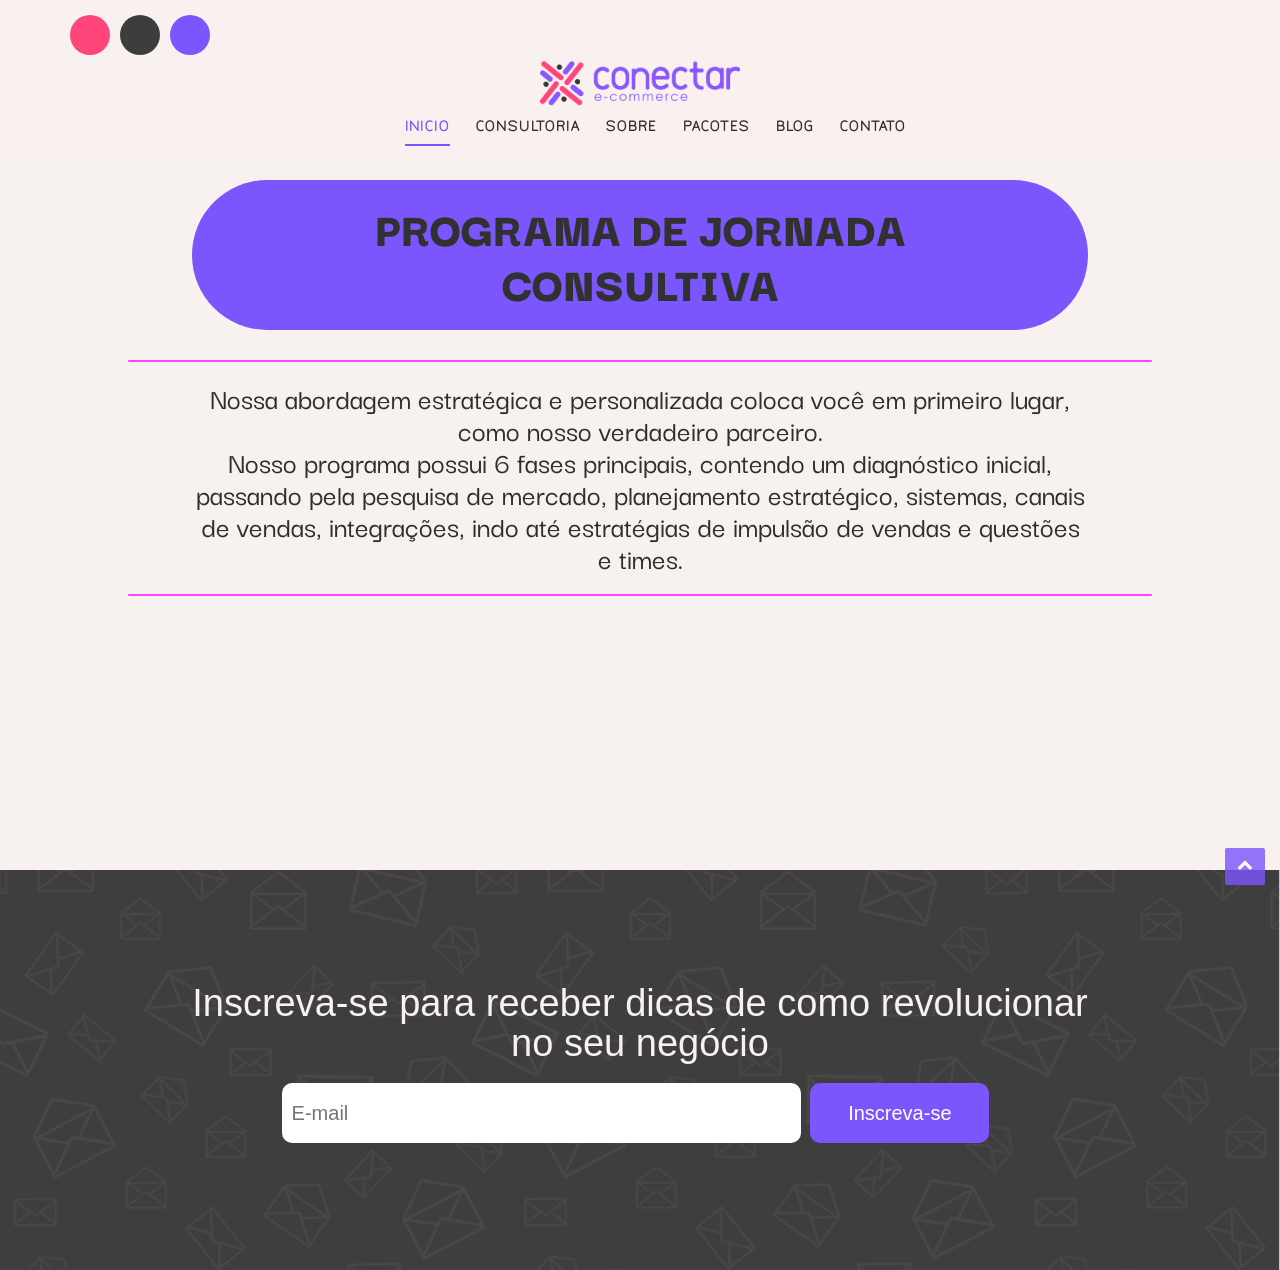
==== consultoria/index.html @ fb86f1a4 "Fist-commit" ====
<!doctype html>
<html lang="en">

<head>
    <meta charset="utf-8">
    <title>Conectar E-Commerce</title>
    <meta content="width=device-width, initial-scale=1.0" name="viewport">
    <meta content="" name="keywords">
    <meta content="" name="description">

    <!-- Favicons -->
    <link href="../img/favicon.png" rel="icon">
    <link href="../img/apple-touch-icon.png" rel="apple-touch-icon">

    <!-- Google Fonts -->
    <link href="../https://fonts.googleapis.com/css?family=Open+Sans:300,400,400i,600,700|Raleway:300,400,400i,500,500i,700,800,900" rel="stylesheet">

    <!-- Bootstrap CSS File -->
    <link href="../lib/bootstrap/css/bootstrap.min.css" rel="stylesheet">

    <!-- Libraries CSS Files -->
    <link href="../lib/nivo-slider/css/nivo-slider.css" rel="stylesheet">
    <link href="../lib/owlcarousel/owl.carousel.css" rel="stylesheet">
    <link href="../lib/owlcarousel/owl.transitions.css" rel="stylesheet">
    <link href="../lib/font-awesome/css/font-awesome.min.css" rel="stylesheet">
    <link href="../lib/animate/animate.min.css" rel="stylesheet">
    <link href="../lib/venobox/venobox.css" rel="stylesheet">

    <!-- Nivo Slider Theme -->
    <link href="../css/nivo-slider-theme.css" rel="stylesheet">

    <!-- Main Stylesheet File -->
    <link href="../css/style.css" rel="stylesheet">

    <!-- Responsive Stylesheet File -->
    <link href="../css/responsive.css" rel="stylesheet">

    <!-- =======================================================
    Theme Name: eBusiness
    Theme URL: https://bootstrapmade.com/ebusiness-bootstrap-corporate-template/
    Author: BootstrapMade.com
    License: https://bootstrapmade.com/license/
  ======================================================= -->
</head>

<body data-spy="scroll" data-target="#navbar-example">

    <div id="preloader"></div>

    <header>
        <!-- header-area start -->
        <div id="sticker" class="header-area">
            <div class="container">
                <div class="row">
                    <div class="col-md-12 col-sm-12" style="padding: 10px; background-color: #f9f1ef;">
                        <div class="bolinha bolinha1"></div>
                        <div class="bolinha bolinha2"></div>
                        <div class="bolinha bolinha3"></div>
                        <!-- Navigation -->
                        <nav class="navbar navbar-default" style="text-align: center;">
                            <!-- Brand and toggle get grouped for better mobile display -->
                            <a class="navbar-brand page-scroll sticky-logo" href="../index.html" style="width: 100%; height: auto; text-align: center; padding: 0px;">
                                <img src="../img/logo.png" alt="" width="200px" style="margin: 0 auto;">
                                <!-- Uncomment below if you prefer to use an image logo -->
                                <!-- <img src="../img/logo.png" alt="" title=""> -->
                            </a>
                            <div class="navbar-header">
                                <button type="button" class="navbar-toggle collapsed" data-toggle="collapse" data-target=".bs-example-navbar-collapse-1" aria-expanded="false">
                                    <span class="sr-only">Toggle navigation</span>
                                    <span class="icon-bar"></span>
                                    <span class="icon-bar"></span>
                                    <span class="icon-bar"></span>
                                </button>
                                <!-- Brand -->
                            </div>
                            <!-- Collect the nav links, forms, and other content for toggling -->
                            <div class="collapse navbar-collapse main-menu bs-example-navbar-collapse-1" id="navbar-example">
                                <ul class="nav navbar-nav navbar-right" style="background-color: #f9f1ef;">
                                    <li class="active">
                                        <a class="page-scroll" href="../">Inicio</a>
                                    </li>
                                    <li>
                                        <a class="page-scroll" href="../consultoria/#consultoria">Consultoria</a>
                                    </li>
                                    <li>
                                        <a class="page-scroll" href="../sobre-nos/#about">Sobre</a>
                                    </li>
                                    <li>
                                        <a class="page-scroll" href="../#pacotes">Pacotes</a>
                                    </li>
                                    <li>
                                        <a class="page-scroll" href="../#blog">Blog</a>
                                    </li>
                                    <li>
                                        <a class="page-scroll" href="../#contact">Contato</a>
                                    </li>
                                </ul>
                            </div>
                            <!-- navbar-collapse -->
                        </nav>
                        <!-- END: Navigation -->
                    </div>
                </div>
            </div>
        </div>
        <!-- header-area end -->
    </header>
    <!-- header end -->

    <a href="../#" class="back-to-top"><i class="fa fa-chevron-up"></i></a>

    <div class="session-1" style="background: none;" id="consultoria">
        <div class="col-12">
            <div class="jornada">PROGRAMA DE JORNADA CONSULTIVA</div>
            <div style="width: 80%; margin: 0 auto; height: 2px; background-color: #fe46fe; border-radius: 10px;"></div>
            <h3 class="desc-2" style="margin-top: 20px; margin-bottom: 20px;">
                Nossa abordagem estratégica e personalizada coloca você em primeiro lugar, como nosso verdadeiro parceiro.
                <br> Nosso programa possui 6 fases principais, contendo um diagnóstico inicial, passando pela pesquisa de mercado, planejamento estratégico, sistemas, canais de vendas, integrações, indo até estratégias de impulsão de vendas e questões
                e times.
            </h3>
            <div style="width: 80%; margin: 0 auto; height: 2px; background-color: #fe46fe; border-radius: 10px;"></div>
        </div>
    </div>
    <div class="footer">
        <div class="content-footer">
            <h2 class="titulo-footer" style="color: #f9f1ef; text-align: center;">
                Inscreva-se para receber dicas de como revolucionar no seu negócio<br>
                <input type="text" name="e-mail" id="e-mail" class="e-mail" placeholder="E-mail">
                <button class="button-footer">Inscreva-se</button>
            </h2>
        </div>
    </div>

    <!-- JavaScript Libraries -->
    <script src="../lib/jquery/jquery.min.js"></script>
    <script src="../lib/bootstrap/js/bootstrap.min.js"></script>
    <script src="../lib/owlcarousel/owl.carousel.min.js"></script>
    <script src="../lib/venobox/venobox.min.js"></script>
    <script src="../lib/knob/jquery.knob.js"></script>
    <script src="../lib/wow/wow.min.js"></script>
    <script src="../lib/parallax/parallax.js"></script>
    <script src="../lib/easing/easing.min.js"></script>
    <script src="../lib/nivo-slider/js/jquery.nivo.slider.js" type="text/javascript"></script>
    <script src="../lib/appear/jquery.appear.js"></script>
    <script src="../lib/isotope/isotope.pkgd.min.js"></script>

    <!-- Contact Form JavaScript File -->
    <script src="../contactform/contactform.js"></script>

    <script src="../js/main.js"></script>
</body>

</html>
---- css/style.css ----
/*
  Theme Name: eBusiness
  Theme URL: https://bootstrapmade.com/ebusiness-bootstrap-corporate-template/
  Author: BootstrapMade.com
  License: https://bootstrapmade.com/license/
*/


/*-----------------------------------------------------------------------------------
   CSS INDEX
  ===================

  1. Theme Default CSS (body, link color, section etc)
  2. Header Area
   2.1 Stick menu Area
  3. About Area
  4.Services Area
  5.Skill Area
  6.Faq Area
  7.Wellcome Area
  8.Team Area
  9.Review Area
  10.Portfolio Area
  11. Pricing Table
  12. Testimonials area
  13. Review Area
  14. Quote area
  15.Footer Area
  16.Home Page-2 Area
  17.Home Page 3  CSS
  18.Blog CSS
  17.Blog Details CSS

-----------------------------------------------------------------------------------*/


/*----------------------------------------*/


/*  1.  Theme default CSS
/*----------------------------------------*/

html,
body {
    height: 100%;
}

.floatleft {
    float: left;
}

.floatright {
    float: right;
}

.alignleft {
    float: left;
    margin-right: 15px;
    margin-bottom: 15px;
}

.alignright {
    float: right;
    margin-left: 15px;
    margin-bottom: 15px;
}

ul.navbar-right {
    width: 100%!important;
    display: flex!important;
    justify-content: center!important;
}

.bolinha {
    width: 40px;
    height: 40px;
    border-radius: 100px;
    margin: 5px;
    float: left;
    z-index: 999;
    position: relative;
}

.bolinha1 {
    background-color: #fe467a;
}

.bolinha2 {
    background-color: #3d3d3d;
}

.bolinha3 {
    background-color: #7b56fc;
}

.jornada {
    background-color: #7b56fc;
    border-radius: 100px;
    padding: 20px 40px;
    color: #313131;
    text-align: center;
    font-size: 5rem;
    font-family: secundaria;
    font-weight: 900;
    margin: 30px 15%;
    line-height: 110%;
}

.aligncenter {
    display: block;
    margin: 0 auto 15px;
}

a:focus {
    outline: 0px solid;
}

img {
    max-width: 100%;
    height: auto;
}

.fix {
    overflow: hidden;
}

p {
    margin: 0 0 15px;
    color: #444;
}

h1,
h2,
h3,
h4,
h5,
h6 {
    font-family: 'Raleway', sans-serif;
    margin: 0 0 15px;
    color: #444;
    font-weight: 500;
}

h1 {
    font-size: 48px;
    line-height: 50px;
}

h2 {
    font-size: 38px;
    line-height: 40px;
}

h3 {
    font-size: 30px;
    line-height: 32px;
}

h4 {
    font-size: 24px;
    line-height: 26px;
}

h5 {
    font-size: 20px;
    line-height: 22px;
}

h6 {
    font-size: 16px;
    line-height: 20px;
}

a {
    transition: all 0.3s ease 0s;
    text-decoration: none;
}

a:hover {
    color: #7b56fc;
    text-decoration: none;
}

a:active,
a:hover {
    outline: 0 none;
}

h1 {
    font-size: 7rem;
}

@font-face {
    font-family: principal;
    src: url(../font/Bookochi\ Regular.otf);
}

@font-face {
    font-family: secundaria;
    src: url(../font/DarkerGrotesque-VariableFont_wght.ttf);
}

body {
    background: #f7f2ef none repeat scroll 0 0;
    color: #444;
    font-family: principal;
    font-size: 14px;
    text-align: left;
    overflow-x: hidden;
    line-height: 22px;
}


/* Back to top button */

.back-to-top {
    position: fixed;
    display: none;
    background: #7b56fc;
    color: #fff;
    padding: 6px 12px 9px 12px;
    font-size: 16px;
    border-radius: 2px;
    right: 15px;
    bottom: 15px;
    transition: background 0.5s;
}

@media (max-width: 768px) {
    .back-to-top {
        bottom: 15px;
    }
}

.back-to-top:focus {
    background: #7b56fc;
    color: #fff;
    outline: none;
}

.back-to-top:hover {
    background: #3cd6ed;
    color: #fff;
}

.clear {
    clear: both;
}

ul {
    list-style: outside none none;
    margin: 0;
    padding: 0;
}

input,
select,
textarea,
input[type="text"],
input[type="date"],
input[type="url"],
input[type="email"],
input[type="password"],
input[type="tel"],
button,
button[type="submit"] {
    -moz-appearance: none;
    box-shadow: none !important;
}

div#preloader {
    position: fixed;
    left: 0;
    top: 0;
    z-index: 99999;
    width: 100%;
    height: 100%;
    overflow: visible;
    background: #fff url('../img/preloader.gif') no-repeat center center;
}

::-moz-selection {
    background: #7b56fc;
    text-shadow: none;
}

::selection {
    background: #7b56fc;
    text-shadow: none;
}

.area-padding {
    padding: 70px 0px 80px;
}

.area-padding-2 {
    padding: 70px 0px 50px;
}

.padding-2 {
    padding-bottom: 90px;
}

.section-headline h2 {
    display: inline-block;
    font-size: 40px;
    font-weight: 600;
    margin-bottom: 70px;
    position: relative;
    text-transform: capitalize;
}

.section-headline h2::after {
    border: 1px solid #333;
    bottom: -20px;
    content: "";
    left: 0;
    margin: 0 auto;
    position: absolute;
    right: 0;
    width: 40%;
}

.sec-head {
    display: inline-block;
    font-size: 17px;
    font-weight: 600;
    margin-bottom: 0;
    padding: 0 0 10px;
    text-transform: uppercase;
    transition: all 0.4s ease 0s;
}


/*--------------------------------*/


/*  2. Header top Area
/*--------------------------------*/

.header-area {
    position: absolute;
    top: 0;
    left: 0;
    width: 100%;
    height: auto;
    background: #f9f1ef;
    z-index: 9;
}

.navbar-header a.navbar-brand {
    display: inline-block;
    height: 70px;
    padding: 15px 0;
}

.main-menu ul.navbar-nav li {
    display: inline-block;
    padding: 0px 13px;
    font-weight: 900;
}

.main-menu ul.navbar-nav li a {
    background: #f9f1ef;
    color: #312d2a;
    font-size: 15px;
    font-weight: 500;
    padding: 10px 0px;
    text-transform: capitalize;
    letter-spacing: 1px;
}

.main-menu ul.navbar-nav li.active>a::after {
    border: 1px solid #7b56fc;
    bottom: 0px;
    content: "";
    left: 0;
    position: absolute;
    width: 100%;
}

.main-menu ul.navbar-nav li.active a:hover {
    background: none;
    color: #7b56fc;
}

.main-menu ul.navbar-nav li.active a:focus {
    color: #7b56fc;
}

.main-menu ul.navbar-nav li a {
    text-transform: uppercase;
}

.main-menu ul.navbar-nav li.active a {
    background: #f9f1ef;
    color: #7b56fc;
    position: relative;
}

.main-menu ul.navbar-nav li a:hover {
    color: #7b56fc;
}

.session-1 {
    background: url(../img/bk_1.png) center no-repeat;
    background-size: cover;
    margin-top: 150px;
    height: 80vh;
    width: 100%;
    display: flex;
}

.lado-esquerdo-1 {
    height: 100%;
    width: 40%;
    justify-content: center;
    display: flex;
    flex-wrap: nowrap;
    flex-direction: column;
    padding: 10px;
}

.titulo-1 {
    color: #fe467a;
    font-family: principal;
}

.titulo-2,
.titulo-sobre-2 {
    color: #7b56fc;
    font-family: principal;
    text-align: center;
    margin-top: 50px;
}

.lado-esquerdo-sobre {
    width: 65%;
    float: left;
}

.lado-direito-sobre {
    width: 35%;
    float: right;
}

.lado-esquerdo-sobre-2 {
    width: 65%;
    float: right;
}

.lado-direito-sobre-2 {
    width: 35%;
    float: left;
}

.titulo-sobre-2 {
    text-decoration: underline black 2px;
}

.desc-1 {
    font-family: secundaria;
    color: #7b56fc;
}

.desc-2 {
    font-family: secundaria;
    color: #312d2a;
    text-align: center;
    margin: 0px 15% 50px 15%;
}

.lado-direito-1 {
    height: 80vh;
    background: url(../img/monitor.png) right no-repeat;
    background-size: 100%;
    width: 60%;
    text-align: center;
}

.lado-direito-1 img {
    width: 100%;
}

.first-cta {
    padding: 10px 30px;
    border: none;
    border-radius: 100px;
    border: solid 2px #fe467a;
    background-color: transparent;
    color: #fe467a;
    font-size: 2.5rem;
    margin-top: 20px;
}

.session-3 {
    height: 80vh;
    width: 100%;
    background: url(../img/bk_3.png) no-repeat center;
    background-size: cover;
    display: flex;
    justify-content: center;
}

.lado-esquerdo-3 {
    background: url(../img/bk_3_esquerda.png) no-repeat right center;
    background-size: 98%;
    width: 40%;
    float: left;
    height: 100%;
}

.lado-direito-3 {
    width: 60%;
    float: right;
    height: 100%;
    display: flex;
    justify-content: center;
    align-items: center;
    flex-direction: column;
}

.titulo-3 {
    text-align: left;
    color: #7b56fc;
    font-family: principal;
    margin-top: 30px;
}

.desc-3 {
    text-align: justify;
    color: #fefefe;
    margin-top: 20px;
    line-height: 200%;
    padding: 0px 20px 0px 0px;
}

.session-4 {
    background: url(../img/bk_4.png) center no-repeat;
    background-size: cover;
}

.footer {
    height: 400px;
    background: url(../img/bk_6.png) center no-repeat;
    background-size: cover;
    display: flex;
    align-items: center;
    justify-content: center;
}

.content-footer {
    width: 70%;
    margin: 0px 15%;
}

.e-mail {
    border-radius: 10px;
    border: none;
    padding: 10px;
    font-size: 20px;
    width: 58%;
    margin-left: 10%;
    float: left;
    margin-top: 20px;
}

.button-footer {
    background-color: #7b56fc;
    padding: 10px 30px;
    font-size: 20px;
    margin-top: 20px;
    color: white;
    border: none;
    border-radius: 10px;
    margin-right: 10%;
    width: 20%;
}

.navbar {
    border: medium none;
    margin-bottom: 0;
}

.navbar-default {
    background: #f9f1ef;
}

.main-menu ul.navbar-default .navbar-nav>.active>a,
.navbar-default .navbar-nav>.active>a:hover,
.navbar-default .navbar-nav>.active>a:focus {
    background: none;
    color: #333;
}

.navbar-default .navbar-toggle {
    background: #f9f1ef;
    border: 312d2aum none;
    border-radius: 0;
    padding: 25px 0px;
}

.navbar-default .navbar-nav>li>a:hover,
.navbar-default .navbar-nav>li>a:focus {
    background-color: transparent;
    color: #fff;
}

.navbar-default .navbar-toggle:hover,
.navbar-default .navbar-toggle:focus {
    background: none;
}

.navbar-default .navbar-toggle .icon-bar {
    background-color: #7b56fc;
    width: 30px;
    height: 2px;
}

.top-right.text-right {
    float: right;
    position: relative;
    top: 24px;
    margin-left: 20px;
}

.top-right.text-right>li {
    float: right;
    margin: 0px 8px;
}

.top-right.text-right li a {
    color: #fff;
}

.main-menu .dropdown ul {
    background: #000;
}

.main-menu .dropdown ul li {
    display: block;
}


/*--------------------------------*/


/* 2.1. Stick menu
/*--------------------------------*/

.header-area.stick {
    background-color: #f9f1ef;
    position: fixed;
    top: 0;
    width: 100%;
    z-index: 1000;
    margin-top: -55px;
}

.stick .navbar-header a.navbar-brand {
    display: inline-block;
    height: 90px;
}

.stick .navbar-brand>img {
    margin-top: 15px!important;
}

.stick .navbar-brand.sticky-logo>img {
    display: block;
}

.sticky-logo h1 {
    color: #fff;
    padding: 0;
    margin: 0;
    font-size: 36px;
    font-weight: bold;
    line-height: 1;
}

.sticky-logo h1 span {
    color: #7b56fc;
}

.stick .main-menu ul.navbar-nav li.active>a::after {
    border: 1px solid #7b56fc;
    bottom: 0px;
    content: "";
    left: 0;
    position: absolute;
    width: 100%;
}

.stick .main-menu ul.nav>li>a:hover {
    color: #fff;
}

.stick .main-menu ul.navbar-nav li.active a {
    background: #f9f1ef;
    color: #7b56fc;
    position: relative;
}

.stick .mainmenu ul#nav>li:hover>a,
.stick .mainmenu ul#nav li .mega-menu,
.stick .mainmenu ul#nav li ul.sub-menu {
    background-color: #f5f5f5;
    color: #fff;
    outline: medium none;
}

.stick .mainmenu ul#nav li:hover ul.sub-menu li a:hover,
.mainmenu ul#nav li .mega-menu span>a:hover,
.stick .mainmenu ul#nav li .mega-menu-shop a.mega-menu-title:hover {
    color: #fff;
}

.stick .logo {
    height: 20px;
}

.stick .logo a {
    margin-top: 0px;
}

.stick .main-menu ul.nav>li>a {
    color: #312d2a;
    line-height: 22px;
    padding: 24px 0px;
    text-transform: capitalize;
    letter-spacing: 1px;
}

.stick .navbar-default .navbar-toggle .icon-bar {
    background-color: #fff;
    width: 30px;
    height: 2px;
}

.stick .navbar-default .navbar-toggle {
    padding: 10px 0px;
}


/*------------------------------
  3. About Area
--------------------------------*/

.about-area {
    background-color: #f9f9f9;
}

.single-well>a {
    display: block;
}

.single-well ul li {
    color: #444;
    display: block;
    padding: 5px 0;
}

.single-well ul li i {
    color: #7b56fc;
    padding-right: 10px;
    font-size: 12px;
}

.single-well p {
    color: #444;
}


/*--------------------------------*/


/* 4.Services Area
/*--------------------------------*/

.services-icon {
    color: #444;
    display: inline-block;
    font-size: 36px;
    line-height: 36px;
    margin-bottom: 20px;
}

.section-headline.services-head>h2 {
    margin-bottom: 25px;
}

.services-details {
    padding-top: 40px;
    transition: all 0.5s ease 0s;
}

.services-details:hover h4,
.services-details:hover .services-icon {
    color: #7b56fc;
}

.row.second-row {
    margin-top: 40px;
}

.section-head>h2 {
    color: #333;
}

.single-services>h4 {
    color: #444;
    font-size: 24px;
    font-weight: 500;
}

.single-services>p {
    color: #333;
    font-size: 14px;
}


/*----------------------------------------
  5.Skill Area
----------------------------------------*/

.our-skill-area {
    position: relative;
}

.our-skill-area {
    background: rgba(248, 248, 248, 0.8) url("../img/background/bg1.jpg") no-repeat fixed center top / cover;
}

.test-overly {
    background: rgba(0, 0, 0, 0.80);
    position: absolute;
    width: 100%;
    height: 100%;
}

.progress-h4 {
    color: #fff;
    font-weight: 500;
}


/*----------------------------------------
  6.Faq Area
----------------------------------------*/

.faq-details .panel-heading {
    padding: 0;
}

.panel-default>.panel-heading {
    background-color: transparent;
    border: medium none;
    color: #333;
}

.faq-details h4.check-title a {
    color: #333;
    display: block;
    font-weight: 700;
    letter-spacing: 2px;
    margin-left: 40px;
    padding: 6px 10px;
    text-decoration: none;
}

.panel-body {
    padding: 15px 15px 0px 50px;
}

.faq-details h4.check-title {
    color: #444;
    font-size: 18px;
    font-weight: 500;
    margin-bottom: 0;
}

.faq-details a span.acc-icons {
    position: relative;
}

.faq-details a span.acc-icons::before {
    color: #333;
    content: "";
    font-family: fontawesome;
    font-size: 24px;
    height: 40px;
    left: -51px;
    line-height: 39px;
    position: absolute;
    text-align: center;
    top: -10px;
    width: 42px;
}

.faq-details h4.check-title a.active,
.faq-details a.active span.acc-icons::before {
    color: #7b56fc;
}

.faq-details a.active span.acc-icons::before {
    content: "";
    font-family: fontawesome;
    font-size: 24px;
    height: 40px;
    left: -51px;
    line-height: 39px;
    position: absolute;
    text-align: center;
    top: -10px;
    width: 42px;
}

.second-row {
    margin-top: 30px;
}

.event-content.head-team h4 {
    background: transparent none repeat scroll 0 0;
    color: #333;
    padding: 30px 0 10px;
    font-weight: 500;
    text-transform: capitalize;
}

.tab-menu .nav-tabs>li>a:hover {
    border-color: #eee #eee #ddd;
}

.tab-menu {
    display: block;
    text-align: center;
}

.tab-menu ul.nav {
    margin: 0;
    padding: 0;
}

.tab-menu ul.nav li {
    border: medium none;
    display: inline-block;
}

.tab-content {
    border: 1px solid #ccc;
    padding: 0 15px 15px;
}

.tab-menu ul.nav li a {
    background: #f9f1ef;
    border-312d2as: 0;
    color: #444;
    display: block;
    font-weight: 500;
    margin-right: 5px;
    padding: 10px 20px;
    font-family: raleway;
    font-size: 18px;
}

.tab-menu ul li.active a,
.tab-menu ul li.hover a,
.tab-menu ul li.focus a {
    border-bottom: 1px solid #fff;
    color: #7b56fc !important;
}

.tab-menu .nav-tabs {
    border-bottom: none;
}

.tab-main-img a {
    position: relative;
    display: block;
}

.tab-main-img a:hover span.events-offer {
    height: 20%;
}

.tab-main-img a span.events-offer {
    background: rgba(0, 0, 0, 0.8) none repeat scroll 0 0;
    bottom: 0;
    color: #fff;
    content: "";
    font-size: 20px;
    font-weight: 700;
    height: 0%;
    left: 0;
    line-height: 70px;
    padding: 0;
    position: absolute;
    text-align: left;
    transition: all 0.5s ease 0s;
    width: 100%;
    padding: 0px 10px;
}


/*----------------------------------------
 7.Wellcome Area Css
----------------------------------------*/

.wellcome-area {
    background: rgba(248, 248, 248, 0.8) url("../img/background/bg1.jpg");
    background-size: cover;
    background-position: center top;
    background-repeat: no-repeat;
    background-attachment: fixed;
}

.well-bg {
    position: relative;
}

.wellcome-text {
    margin: 70px 0;
    padding: 30px 40px;
}

.well-text>h2 {
    color: #fff;
    font-size: 44px;
    font-weight: 500;
    line-height: 50px;
}

.well-text p {
    font-size: 18px;
    font-style: italic;
    color: #fff;
}

.wellcome-text .section-headline p {
    margin-bottom: 0;
}

.subs-feilds {
    border: 1px solid #fff;
    display: inline-block;
    height: 52px;
    margin-top: 30px;
    width: 60%;
    border-radius: 30px;
    overflow: hidden;
}

.suscribe-input input {
    background: transparent none repeat scroll 0 0;
    border: medium none;
    color: #fff;
    float: left;
    font-size: 15px;
    line-height: 24px;
    padding: 11px 15px;
    width: 70%;
    height: 50px;
}

.suscribe-input button {
    background: #7b56fc none repeat scroll 0 0;
    border: medium none;
    border-radius: 0 20px 20px 0;
    color: #fff;
    float: left;
    font-size: 20px;
    font-weight: 700;
    padding: 14px 20px;
    width: 30%;
}

.suscribe-input button:hover {
    background: #fff none repeat scroll 0 0;
    color: #7b56fc;
}


/*----------------------------------------
 8.Team Area Css
----------------------------------------*/

.team-member {
    background: rgba(0, 0, 0, 0.65) none repeat scroll 0 0;
    display: block;
    margin-right: -15px;
    padding: 10px;
    position: relative;
    overflow: hidden;
}

.team-member::before {
    background: rgba(0, 0, 0, 0) url("../img/team/team01.jpg") repeat scroll 0 0;
    content: "";
    display: block;
    height: 100%;
    left: 0;
    margin-right: -15px;
    padding: 10px;
    position: absolute;
    top: 0;
    width: 100%;
    z-index: -1;
    background-repeat: no-repeat;
    background-size: cover;
    background-position: top center;
    transition: 5s;
    transform: scale(1);
}

.team-member:hover.team-member::before {
    transform: scale(1.2);
}

.single-team-member {
    border: 1px solid #ddd;
}

.team-left-text h4 {
    color: #fff;
    font-size: 30px;
    font-weight: 700;
    text-transform: uppercase;
}

.team-left-text p {
    color: #fff;
    font-size: 17px;
    line-height: 26px;
}

.email-news {
    display: block;
    margin: 30px 0;
    overflow: hidden;
    text-align: center;
    width: 100%;
}

.email-news .email_button input {
    background: #f9f1ef;
    border: 312d2asolid #fff;
    color: #fff;
    float: left;
    font-size: 13px;
    padding: 8px;
    width: 81%;
}

.email-news .email_button>button {
    background: #f9f1ef;
    border: 312d2asolid #fff;
    color: #fff;
    float: left;
    font-size: 16px;
    padding: 8px 12px;
    text-align: center;
}

.email-news .email_button>button:hover {
    background: #7b56fc;
    border: 1px solid #fff;
    color: #fff;
}

.team-left-icon ul li {
    display: inline-block;
}

.team-left-icon ul li a:hover {
    color: #7b56fc;
    background: #fff;
    border: 2px solid #fff;
}

.team-left-icon ul li a {
    border: 2px solid #fff;
    color: #fff;
    display: block;
    font-size: 16px;
    height: 40px;
    line-height: 37px;
    margin: 0 3px;
    width: 40px;
}

.team-member-carousel .single-team-member {
    overflow: hidden;
    width: 100%;
}

.single-team-member:hover .team-img a:after {
    opacity: 1;
}

.single-team-member:hover .team-social-icon {
    top: 45%;
    opacity: 1;
}

.team-img {
    position: relative;
}

.team-img>a {
    display: block;
}

.team-img>a::after {
    background: rgba(0, 0, 0, 0.70);
    bottom: 0;
    content: "";
    height: 100%;
    left: 0;
    position: absolute;
    transition: all 0.5s ease 0s;
    width: 100%;
    opacity: 0;
}

.team-social-icon {
    left: 50%;
    margin-left: -61px;
    opacity: 0;
    position: absolute;
    top: 30%;
    transition: 1.3s;
}

.team-social-icon ul li {
    display: inline-block;
}

.team-social-icon ul li a {
    border: 1px solid #fff;
    border-radius: 50%;
    color: #fff;
    display: block;
    font-size: 14px;
    height: 34px;
    line-height: 35px;
    margin: 0 3px;
    width: 34px;
}

.team-social-icon ul li a:hover {
    color: #fff;
    border: 1px solid #7b56fc;
    background: #7b56fc;
}

.team-content {
    padding: 10px 0px;
}

.team-content>h4,
.team-content>p {
    color: #444;
    margin-bottom: 5px;
}

.team-content.head-team p {
    margin-bottom: 0;
}

.team-left-icon.text-center {
    margin-bottom: 20px;
}

.head-team h4 {
    display: inline-block;
    font-size: 25px;
    font-weight: 600;
    padding-bottom: 10px;
    text-transform: uppercase;
}


/*--------------------------------*/


/*  9.review Area
/*--------------------------------*/

.reviews-area {
    background: url(../img/background/bg1.jpg);
    overflow: hidden;
    background-repeat: no-repeat;
    background-size: cover;
    background-position: top center;
    background-attachment: fixed;
    width: 100%;
    height: auto;
    position: relative;
}

.work-left-text {
    background: #7b56fc none repeat scroll 0 0;
}

.work-left-text {
    width: 50%;
}

.work-right-text {
    background: rgba(0, 0, 0, 0.8) none repeat scroll 0 0;
    float: right;
    height: 100%;
    overflow: hidden;
    padding: 71px 0;
    width: 50%;
    position: absolute;
    right: 0;
    top: 0;
}

.work-right-text h2 {
    color: #fff;
    text-transform: uppercase;
    font-size: 24px;
}

.work-right-text h5 {
    color: #fff;
    font-size: 18px;
    font-weight: 700;
    line-height: 34px;
    text-transform: uppercase;
}

.work-right-text .sus-btn {
    margin-left: 0;
    margin-top: 20px;
}

.single-awesome-4 {
    display: block;
    float: left;
    overflow: hidden;
    width: 33.33%;
}

.single-awesome-4 .add-actions {
    padding: 10px 20px;
}


/*----------------------------------------
 10.Portfolio Area Css
----------------------------------------*/

.pst-content {
    padding-left: 10px;
}

.project-menu {
    margin-bottom: 40px;
    text-align: center;
}

.project-menu li {
    display: inline-block;
}

.project-menu li a {
    background: #fff none repeat scroll 0 0;
    border: 1px solid #444;
    border-radius: 20px;
    color: #444;
    cursor: pointer;
    display: inline-block;
    font-size: 14px;
    font-weight: 500;
    margin: 0 4px;
    padding: 6px 15px;
    text-transform: capitalize;
    transition: all 0.3s ease 0s;
}

.project-menu li a.active,
.project-menu li a:hover {
    border-color: #7b56fc;
    background: #7b56fc;
    color: #fff;
    text-decoration: none;
}

.single-awesome-portfolio {
    float: left;
    overflow: hidden;
    padding: 15px;
    width: 25%;
    position: relative;
}

.single-awesome-project {
    overflow: hidden;
    margin-bottom: 30px;
}

.first-item {
    margin-bottom: 30px;
}

.awesome-img {
    display: block;
    width: 100%;
    height: 100%;
    position: relative;
}

.awesome-img>a {
    display: block;
    position: relative;
}

.single-awesome-project:hover .awesome-img>a::after {
    opacity: 1;
}

.single-awesome-project:hover .add-actions {
    opacity: 1;
    bottom: 0;
}

.awesome-img>a::after {
    background: rgba(0, 0, 0, 0.7) none repeat scroll 0 0;
    content: "";
    height: 100%;
    left: 0;
    position: absolute;
    top: 0;
    width: 100%;
    opacity: 0;
    transition: 0.4s;
}

.add-actions {
    background: rgba(0, 0, 0, 0.6) none repeat scroll 0 0;
    bottom: 30px;
    display: block;
    height: 100%;
    left: 0;
    opacity: 0;
    overflow: hidden;
    padding: 10px 15px;
    position: absolute;
    transition: all 0.4s ease 0s;
    width: 100%;
}

.project-dec {
    display: block;
    height: 100%;
    width: 100%;
}

.project-dec a {
    display: block;
    height: 100%;
    width: 100%;
}

.project-dec h4 {
    margin-bottom: 5px;
}

.project-dec h4:hover {
    color: #fff;
}

.project-dec h4 {
    color: #ddd;
    font-size: 24px;
    margin-top: -45px;
    padding-top: 50%;
    text-decoration: none;
    text-transform: uppercase;
    font-weight: 800;
}

.project-dec span {
    color: #ddd;
    font-size: 13px;
}

.project-action-btn {
    display: block;
    height: 100%;
    text-align: center;
    transition: all 1s ease 0s;
    width: 100%;
}

.project-action-btn li {
    display: block;
    height: 100%;
    width: 100%;
}

.project-action-btn li a {
    display: block;
    height: 100%;
    width: 100%;
}


/*----------------------------------------*/


/* 11. Pricing Area
/*----------------------------------------*/

.pricing-area {
    background: rgba(0, 0, 0, 0.02) none repeat scroll 0 0;
}

.pri_table_list {
    border: 1px solid #ccc;
    text-align: center;
    transition: all 0.4s ease 0s;
    background: #fff;
}

.pri_table_list h3 span {
    font-size: 16px;
}

.pri_table_list ol li {
    border-bottom: 1px solid #ccc;
    color: #666;
    padding: 12px 15px;
    position: relative;
    text-align: left;
}

.pri_table_list li.check.cross::after {
    content: "\f00d";
    font-family: fontawesome;
    font-size: 14px;
    position: absolute;
    right: 50px;
    top: 12px;
    color: indianred;
}

.pri_table_list li.check::after {
    content: "\f00c";
    font-family: fontawesome;
    font-size: 14px;
    position: absolute;
    right: 50px;
    top: 12px;
    color: #7b56fc;
}

.pri_table_list button {
    background: #444 none repeat scroll 0 0;
    border: 1px solid #444;
    color: #fff;
    margin-bottom: 25px;
    padding: 10px 35px;
    text-transform: uppercase;
    transition: all 0.4s ease 0s;
    border-radius: 30px;
}

.pri_table_list>h3 {
    color: #333;
    font-size: 24px;
    font-weight: 700;
    line-height: 25px;
    padding: 30px 0 20px;
    text-transform: uppercase;
    transition: all 0.4s ease 0s;
}

.pri_table_list ol {
    list-style: outside none none;
    margin: 0;
    padding: 0 0 25px;
}

.pri_table_list.active {
    transition: all 0.4s ease 0s;
    position: relative;
    overflow: hidden;
}

.saleon {
    background: #7b56fc none repeat scroll 0 0;
    color: #fff;
    font-size: 13px;
    font-weight: 700;
    left: -26px;
    padding: 2px 25px;
    position: absolute;
    text-transform: uppercase;
    top: 16px;
    transform: rotate(-45deg);
    -webkit-transform: rotate(-45deg);
    -ms-transform: rotate(-45deg);
    -o-transform: rotate(-45deg);
    -moz-transform: rotate(-45deg);
}

.pri_table_list>button:hover {
    background-color: #fff;
    border: 1px solid #333;
    color: #333;
}

.active>h3 {
    background: #f5f5f5 none repeat scroll 0 0;
    color: #333;
    transition: all 0.4s ease 0s;
}

.active>button {
    background: #7b56fc none repeat scroll 0 0;
    border: 1px solid #7b56fc;
    color: #fff;
    transition: 0.4s;
}

.active>button:hover {
    background: #333 none repeat scroll 0 0;
    border: 1px solid #333;
    color: #fff;
    transition: 0.4s;
}


/*----------------------------------------
 12.Testimonial Area Css
----------------------------------------*/

.testimonials-area {
    background: rgba(0, 0, 0, 0) url("../img/background/slider1.jpg") no-repeat fixed center top / cover;
    height: auto;
    width: 100%;
}

.testi-inner {
    position: relative;
    width: 100%;
    height: auto;
    z-index: 1;
}

.testi-overly {
    background: rgba(0, 0, 0, 0.7) none repeat scroll 0 0;
    height: 100%;
    left: 0;
    position: absolute;
    top: 0;
    width: 100%;
    z-index: -1;
}

.quate {
    border: 1px dotted #fff;
    border-radius: 50%;
    color: #fff;
    display: inline-block;
    font-size: 24px;
    height: 70px;
    line-height: 70px;
    width: 70px;
}

.quate:hover {
    color: #fff;
}

.testi-img img {
    border: 1px dotted rgba(0, 0, 0, 0.05);
    border-radius: 2px;
    height: 80px;
    margin: 0 auto;
    padding: 5px;
    transition: background 0.6s ease-out 0s;
    width: 80px !important;
}

.testi-text p {
    color: #fff;
    font-size: 16px;
    line-height: 1.5em;
    margin: 20px 0;
    letter-spacing: 1px;
}

.testi-text h6 {
    color: #fff;
    font-size: 20px;
}

.testimonial-carousel.owl-carousel.owl-theme .owl-controls .owl-dots div.owl-dot>span {
    background: #fff none repeat scroll 0 0;
    display: inline-block;
    height: 8px;
    width: 8px;
    -moz-transition: 0.4s;
    -webkit-transition: 0.4s;
    -o-transition: 0.4s;
    -ms-transition: 0.4s;
    transition: 0.4s;
    border-radius: 50%;
}

.testimonial-carousel.owl-carousel.owl-theme .owl-controls .owl-dots {
    bottom: -30px;
    display: block;
    left: 50%;
    margin-left: -20px;
    position: absolute;
}

.testimonial-content {
    margin-bottom: 15px;
}

.testimonial-carousel.owl-carousel.owl-theme .owl-controls .owl-dots div.owl-dot {
    display: inline-block;
    margin: 0 3px;
}

.testimonial-carousel.owl-carousel.owl-theme .owl-controls .owl-dots div.owl-dot.active span {
    background: #7b56fc;
}

.testi-text.text-center>h6 {
    color: #fff;
    font-size: 20px;
    font-weight: 700;
    text-transform: uppercase;
}

.guest-rev {
    color: #ddd;
    font-size: 16px;
}

.guest-rev>a {
    color: #7b56fc;
    font-size: 14px;
}

.navbar-default .navbar-toggle {
    border: none;
}


/*---------------RESPONSIVO-----------------*/

@media (max-width: 768px) {
    .navbar-right {
        float: right!important;
        margin-right: -15px!important;
    }
    .navbar-brand {
        width: 80%!important;
        margin-top: 10px;
    }
    .bolinha {
        display: none;
    }
    .nav.navbar-nav.navbar-right,
    .stick .nav.navbar-nav.navbar-right {
        flex-wrap: wrap;
        background-color: #f9f1ef;
    }
}
---- css/responsive.css ----
@media (min-width: 1920px) {
  .work-right-text {
    padding: 150px 150px;
  }
}

/* Normal desktop :992px. */

@media (min-width: 992px) and (max-width: 1169px) {
  .slider-content {
    padding: 146px 0;
  }
  .work-right-text {
    padding: 40px 0;
  }
  .work-right-text h2 {
    font-size: 18px;
    line-height: 28px;
  }
}

/* Tablet desktop :768px. */

@media (min-width: 768px) and (max-width: 991px) {
  .main-menu ul.navbar-nav li {
    display: inline-block;
    padding: 0 8px;
  }
  .layer-1-1 h2 {
    font-size: 24px;
  }
  .layer-1-2 h1 {
    font-size: 31px;
    line-height: 38px;
    padding: 0px 30px;
  }
  .stick .main-menu ul.navbar-nav li a {
    padding: 24px 0px;
  }
  .tab-menu ul.nav li a {
    padding: 10px 16px;
  }
  .suscribe-input input {
    width: 60%;
  }
  .suscribe-input button {
    width: 40%;
  }
  .team-content.text-center>h4 {
    font-size: 20px;
  }
  .sus-btn {
    margin-left: 0;
  }
  .suscribe-text h3 {
    font-size: 16px;
    padding-right: 20px;
  }
  .work-right-text h5 {
    font-size: 14px;
    line-height: 22px;
  }
  .work-right-text {
    padding: 36px 0;
  }
  .work-right-text h2 {
    font-size: 14px;
    line-height: 22px;
  }
  .work-right-text .ready-btn {
    font-size: 13px;
    padding: 7px 20px;
    margin-top: 5px;
  }
  .single-awesome-portfolio {
    width: 33.33%;
  }
  .widget-product a img {
    display: block;
    float: none;
    width: 100%;
  }
  .widget-product .product-info {
    display: block;
    float: none;
    padding-left: 0;
    width: 100%;
    margin-top: 20px;
  }
  .map-column {
    margin-left: 0;
    padding-right: 40px;
  }
  .post-information .entry-meta {
    font-size: 13px;
    padding: 5px 0;
  }
  .post-information .entry-meta span a {
    padding: 4px 0;
  }
  .service-pic {
    margin-bottom: 30px;
    text-align: center;
  }
  .single-add-itms {
    width: 50%;
  }
  .left-sidebar-title>h4 {
    font-size: 18px;
  }
  .contact-form {
    margin-top: 0px;
  }
  .search-option input {
    width: 67%;
  }
}

/* small mobile :320px. */

@media (max-width: 767px) {

  .header-area {
    height: 60px !important;
    background: #000;
  }
  .navbar-header a.navbar-brand, .stick .navbar-header a.navbar-brand {
    display: inline-block;
    height: 60px  !important;
    padding: 9px 0;
  }
  .navbar-default .navbar-toggle, .stick .navbar-default .navbar-toggle {
    padding: 15px 0;
  }
  .nav.navbar-nav.navbar-right, .stick .nav.navbar-nav.navbar-right {
    background-color: #252525;
    padding: 0;
    margin-top: 0;
  }
  .main-menu ul.navbar-nav li, .stick .main-menu ul.navbar-nav li {
    display: block;
  }
  .main-menu ul.navbar-nav li a, .stick .main-menu ul.navbar-nav li a {
    padding: 10px 2px;
  }
  .main-menu ul.navbar-nav li.active a::after, .stick .main-menu ul.navbar-nav li.active a::after {
    border: 0px solid #fff;
  }
  .logo {
    height: inherit;
    left: 0;
    padding: 0;
    position: absolute;
    top: -6px;
    z-index: 999999;
  }
  .logo a {
    padding: 0;
  }

  .slider-area {
    margin-top: 60px;
  }

  .slider-content h2 {
    font-size: 18px !important;
    line-height: 24px !important;
  }
  .slider-content h1 {
    font-size: 20px !important;
    line-height: 26px !important;
  }

  .layer-1-3 a.ready-btn {
    padding: 8px 15px;
  }
  .section-headline h2 {
    font-size: 30px;
  }
  .well-middle .single-well {
    margin-top: 30px;
  }
  .single-skill {
    margin-bottom: 40px;
  }
  .tab-menu {
    margin-top: 30px;
  }
  .tab-menu ul.nav li a {
    padding: 8px 6px;
  }
  .wellcome-text {
    margin: 0px;
    padding: 70px 0px;
  }
  .subs-feilds {
    width: 100%;
  }
  .suscribe-input input {
    width: 60%;
  }
  .suscribe-input button {
    font-size: 15px;
    padding: 14px 10px;
    width: 40%;
  }
  .section-headline h3 {
    font-size: 25px;
  }
  .well-text>h2 {
    font-size: 18px;
  }
  .well-text p {
    display: none;
  }
  .single-team-member {
    margin-bottom: 30px;
  }
  .service-right {
    width: 100%;
  }
  .service-images:hover .overly-text {
    display: none;
  }
  .portfolio-area {
    padding-top: 0px;
  }
  .project-menu li a {
    padding: 8px 12px;
    margin: 10px 4px;
  }
  .pri_table_list {
    margin-bottom: 30px;
  }
  .single-awesome-project, .portfolio-2 .single-awesome-project {
    width: 100%;
    float: none;
  }
  .single-blog {
    margin-bottom: 30px;
  }
  .sus-btn {
    margin-left: 0;
    margin-top: 30px;
  }
  .contact-form {
    margin-top: 30px;
  }
  .head-team h5 {
    font-size: 22px;
  }
  .footer-content {
    margin-bottom: 30px;
  }
  .header-bottom h1 {
    font-size: 30px;
    margin-bottom: 0;
  }
  .page-area .slider-content {
    padding: 100px 0;
  }
  .search-option input {
    width: 74%;
  }
  .header-bottom h2 {
    font-size: 20px;
    margin-bottom: 0;
  }
  li.threaded-comments {
    margin-left: 0;
  }
}

/* Large Mobile :480px. */

@media only screen and (min-width: 480px) and (max-width: 767px) {
  .submitbtn {
    float: none;
    width: 99.8%;
  }
  .icons-bottom ul li a {
    height: 40px;
    line-height: 37px;
    width: 40px;
  }
  .blog-post-dlc ul li {
    padding-left: 20px;
    padding-right: 20px;
  }
  .awesome-portfolio-content .portfolio-2 {
    width: 50%;
  }
  .gallary-details .single-awesome-portfolio {
    width: 50%;
  }
  .tab-menu ul.nav li a {
    padding: 8px 20px;
  }
}
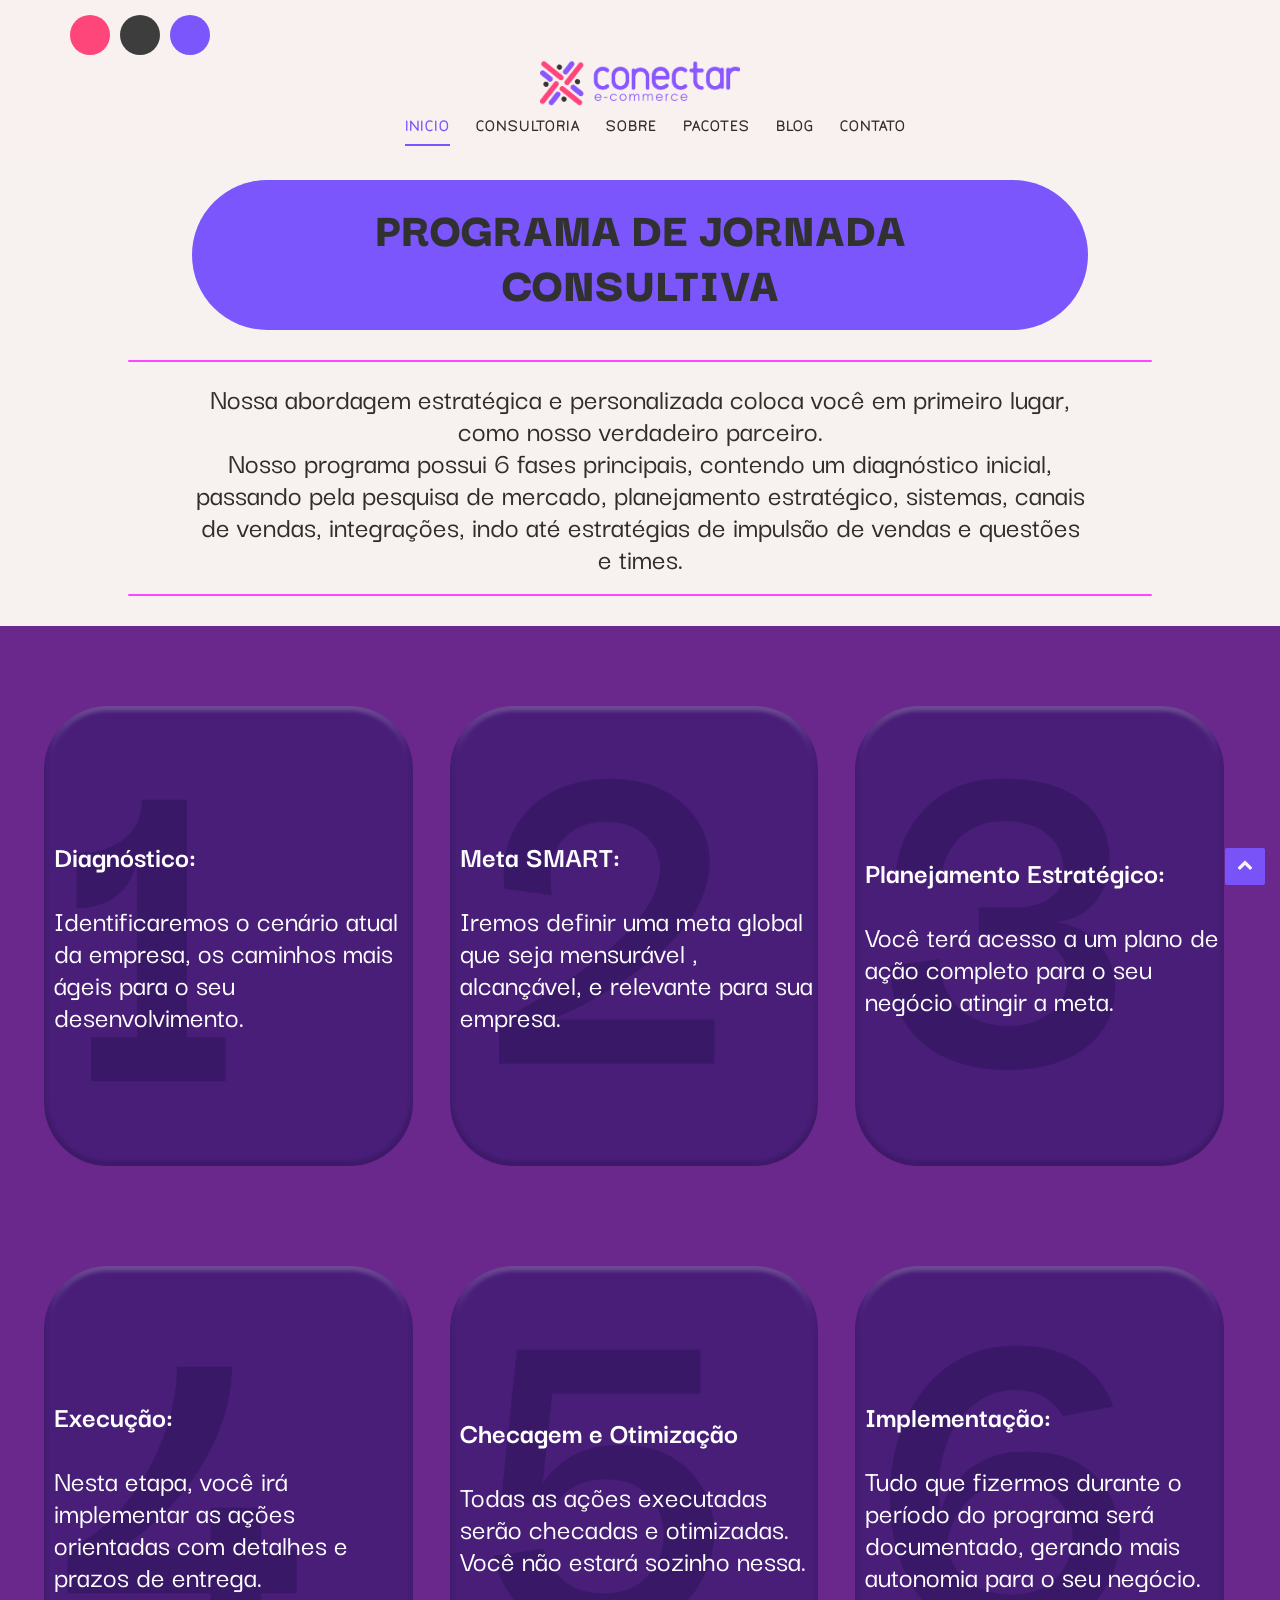
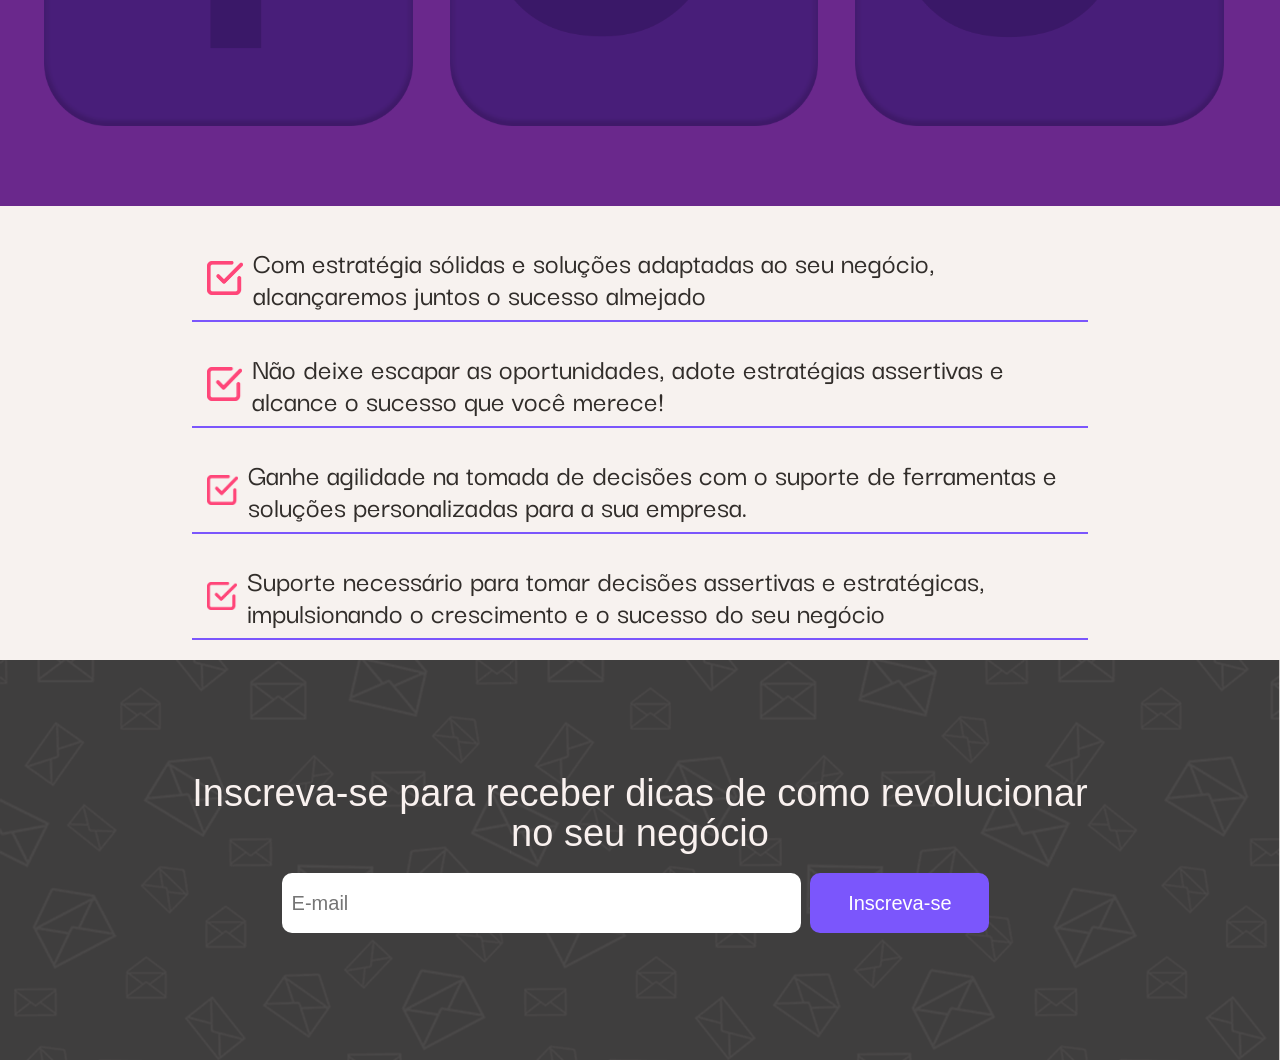
==== commit 320bd3cd: "Conectar_versão PC" ====
--- a/consultoria/index.html
+++ b/consultoria/index.html
@@ -13,7 +13,9 @@
     <link href="../img/apple-touch-icon.png" rel="apple-touch-icon">
 
     <!-- Google Fonts -->
-    <link href="../https://fonts.googleapis.com/css?family=Open+Sans:300,400,400i,600,700|Raleway:300,400,400i,500,500i,700,800,900" rel="stylesheet">
+    <link
+        href="../https://fonts.googleapis.com/css?family=Open+Sans:300,400,400i,600,700|Raleway:300,400,400i,500,500i,700,800,900"
+        rel="stylesheet">
 
     <!-- Bootstrap CSS File -->
     <link href="../lib/bootstrap/css/bootstrap.min.css" rel="stylesheet">
@@ -59,13 +61,15 @@
                         <!-- Navigation -->
                         <nav class="navbar navbar-default" style="text-align: center;">
                             <!-- Brand and toggle get grouped for better mobile display -->
-                            <a class="navbar-brand page-scroll sticky-logo" href="../index.html" style="width: 100%; height: auto; text-align: center; padding: 0px;">
+                            <a class="navbar-brand page-scroll sticky-logo" href="../index.html"
+                                style="width: 100%; height: auto; text-align: center; padding: 0px;">
                                 <img src="../img/logo.png" alt="" width="200px" style="margin: 0 auto;">
                                 <!-- Uncomment below if you prefer to use an image logo -->
                                 <!-- <img src="../img/logo.png" alt="" title=""> -->
                             </a>
                             <div class="navbar-header">
-                                <button type="button" class="navbar-toggle collapsed" data-toggle="collapse" data-target=".bs-example-navbar-collapse-1" aria-expanded="false">
+                                <button type="button" class="navbar-toggle collapsed" data-toggle="collapse"
+                                    data-target=".bs-example-navbar-collapse-1" aria-expanded="false">
                                     <span class="sr-only">Toggle navigation</span>
                                     <span class="icon-bar"></span>
                                     <span class="icon-bar"></span>
@@ -74,7 +78,8 @@
                                 <!-- Brand -->
                             </div>
                             <!-- Collect the nav links, forms, and other content for toggling -->
-                            <div class="collapse navbar-collapse main-menu bs-example-navbar-collapse-1" id="navbar-example">
+                            <div class="collapse navbar-collapse main-menu bs-example-navbar-collapse-1"
+                                id="navbar-example">
                                 <ul class="nav navbar-nav navbar-right" style="background-color: #f9f1ef;">
                                     <li class="active">
                                         <a class="page-scroll" href="../">Inicio</a>
@@ -109,18 +114,120 @@
 
     <a href="../#" class="back-to-top"><i class="fa fa-chevron-up"></i></a>
 
-    <div class="session-1" style="background: none;" id="consultoria">
+    <div class="session-1" style="background: none; height: auto;" id="consultoria">
         <div class="col-12">
             <div class="jornada">PROGRAMA DE JORNADA CONSULTIVA</div>
             <div style="width: 80%; margin: 0 auto; height: 2px; background-color: #fe46fe; border-radius: 10px;"></div>
             <h3 class="desc-2" style="margin-top: 20px; margin-bottom: 20px;">
-                Nossa abordagem estratégica e personalizada coloca você em primeiro lugar, como nosso verdadeiro parceiro.
-                <br> Nosso programa possui 6 fases principais, contendo um diagnóstico inicial, passando pela pesquisa de mercado, planejamento estratégico, sistemas, canais de vendas, integrações, indo até estratégias de impulsão de vendas e questões
+                Nossa abordagem estratégica e personalizada coloca você em primeiro lugar, como nosso verdadeiro
+                parceiro.
+                <br> Nosso programa possui 6 fases principais, contendo um diagnóstico inicial, passando pela pesquisa
+                de mercado, planejamento estratégico, sistemas, canais de vendas, integrações, indo até estratégias de
+                impulsão de vendas e questões
                 e times.
             </h3>
             <div style="width: 80%; margin: 0 auto; height: 2px; background-color: #fe46fe; border-radius: 10px;"></div>
         </div>
     </div>
+
+    <div class="processos row">
+        <div class="col-3 processo1">
+            <h3 class="desc-2" style="text-align: left; margin: 0px; margin-left: 10px; color: #fff;">
+                <b>Diagnóstico:</b>
+                <br>
+                <br>
+                Identificaremos o cenário atual da empresa, os caminhos mais ágeis para o seu desenvolvimento.
+            </h3>
+        </div>
+        <div class="col-3 processo2">
+            <h3 class="desc-2" style="text-align: left; margin: 0px; margin-left: 10px; color: #fff;">
+                <b>Meta SMART:</b>
+                <br>
+                <br>
+                Iremos definir uma meta global que seja mensurável , alcançável, e relevante para sua empresa.
+            </h3>
+        </div>
+        <div class="col-3 processo3">
+            <h3 class="desc-2" style="text-align: left; margin: 0px; margin-left: 10px; color: #fff;">
+                <b>Planejamento Estratégico:</b>
+                <br>
+                <br>
+                Você terá acesso a um plano de ação completo para o seu negócio atingir a meta.
+            </h3>
+        </div>
+        <div class="col-3 processo4">
+            <h3 class="desc-2" style="text-align: left; margin: 0px; margin-left: 10px; color: #fff;">
+                <b>Execução:</b>
+                <br>
+                <br>
+                Nesta etapa, você irá implementar as ações orientadas com detalhes e prazos de entrega.
+            </h3>
+        </div>
+        <div class="col-3 processo5">
+            <h3 class="desc-2" style="text-align: left; margin: 0px; margin-left: 10px; color: #fff;">
+                <b>Checagem e Otimização</b>
+                <br>
+                <br>
+                Todas as ações executadas serão checadas e otimizadas. Você não estará sozinho nessa.
+            </h3>
+        </div>
+        <div class="col-3 processo6">
+            <h3 class="desc-2" style="text-align: left; margin: 0px; margin-left: 10px; color: #fff;">
+                <b>Implementação:</b>
+                <br>
+                <br>
+                Tudo que fizermos durante o período do programa será documentado, gerando mais autonomia para o seu
+                negócio.
+            </h3>
+        </div>
+    </div>
+
+    <div class="checklist">
+        <div class="item">
+            <div class="check">
+                <img src="../img/check.png" alt="" width="50px">
+            </div>
+            <div class="text-check">
+                <h3 class="desc-2" style="text-align: left; margin: 0px; margin-left: 10px;">
+                    Com estratégia sólidas e soluções adaptadas ao seu negócio, alcançaremos juntos o sucesso almejado
+                </h3>
+            </div>
+        </div>
+        <div class="item">
+            <div class="check">
+                <img src="../img/check.png" alt="" width="50px">
+            </div>
+            <div class="text-check">
+                <h3 class="desc-2" style="text-align: left; margin: 0px; margin-left: 10px;">
+                    Não deixe escapar as oportunidades, adote estratégias assertivas e alcance o sucesso que você
+                    merece!
+                </h3>
+            </div>
+        </div>
+        <div class="item">
+            <div class="check">
+                <img src="../img/check.png" alt="" width="50px">
+            </div>
+            <div class="text-check">
+                <h3 class="desc-2" style="text-align: left; margin: 0px; margin-left: 10px;">
+                    Ganhe agilidade na tomada de decisões com o suporte de ferramentas e soluções personalizadas para a
+                    sua empresa.
+                </h3>
+            </div>
+        </div>
+        <div class="item">
+            <div class="check">
+                <img src="../img/check.png" alt="" width="50px">
+            </div>
+            <div class="text-check">
+                <h3 class="desc-2" style="text-align: left; margin: 0px; margin-left: 10px;">
+                    Suporte necessário para tomar decisões assertivas e estratégicas, impulsionando o crescimento e o
+                    sucesso do seu negócio
+                </h3>
+            </div>
+        </div>
+    </div>
+
     <div class="footer">
         <div class="content-footer">
             <h2 class="titulo-footer" style="color: #f9f1ef; text-align: center;">
--- a/css/style.css
+++ b/css/style.css
@@ -520,11 +520,78 @@
     flex-direction: column;
 }
 
+.processos{
+    background-color: #6a288c;
+    margin: 30px 0px;
+    width: 100%;
+    padding: 30px 2%;
+}
+
+.processos .col-3{
+    width: 30%;
+    margin: 30px 1.5%;
+    float: left;
+    border-radius: 10px;
+    color: #fff!important;
+}
+
+.processo1{
+    background: url(../img/processo1.png) no-repeat center center;
+    background-size: 100%;
+    display: flex;
+    align-items: center;
+    height: 500px;
+}
+
+.processo2{
+    background: url(../img/processo2.png) no-repeat center center;    
+    background-size: 100%;
+    display: flex;
+    align-items: center;
+    height: 500px;
+}
+
+.processo3{
+    background: url(../img/processo3.png) no-repeat center center;    
+    background-size: 100%;
+    display: flex;
+    align-items: center;
+    height: 500px;
+}
+
+.processo4{
+    background: url(../img/processo4.png) no-repeat center center;    
+    background-size: 100%;
+    display: flex;
+    align-items: center;
+    height: 500px;
+}
+
+.processo5{
+    background: url(../img/processo5.png) no-repeat center center;    
+    background-size: 100%;
+    display: flex;
+    align-items: center;
+    height: 500px;
+}
+
+.processo6{
+    background: url(../img/processo6.png) no-repeat center center;    
+    background-size: 100%;
+    display: flex;
+    align-items: center;
+    height: 500px;
+}
+
 .titulo-3 {
     text-align: left;
     color: #7b56fc;
     font-family: principal;
     margin-top: 30px;
+}
+
+.checklist{
+    padding: 0px 15%;
 }
 
 .desc-3 {
@@ -1405,6 +1472,14 @@
 
 .first-item {
     margin-bottom: 30px;
+}
+
+.item{
+    border-bottom: solid 2px #7b56fc;
+    padding: 10px 15px;
+    display: flex;
+    align-items: center;
+    margin-bottom: 20px;
 }
 
 .awesome-img {
